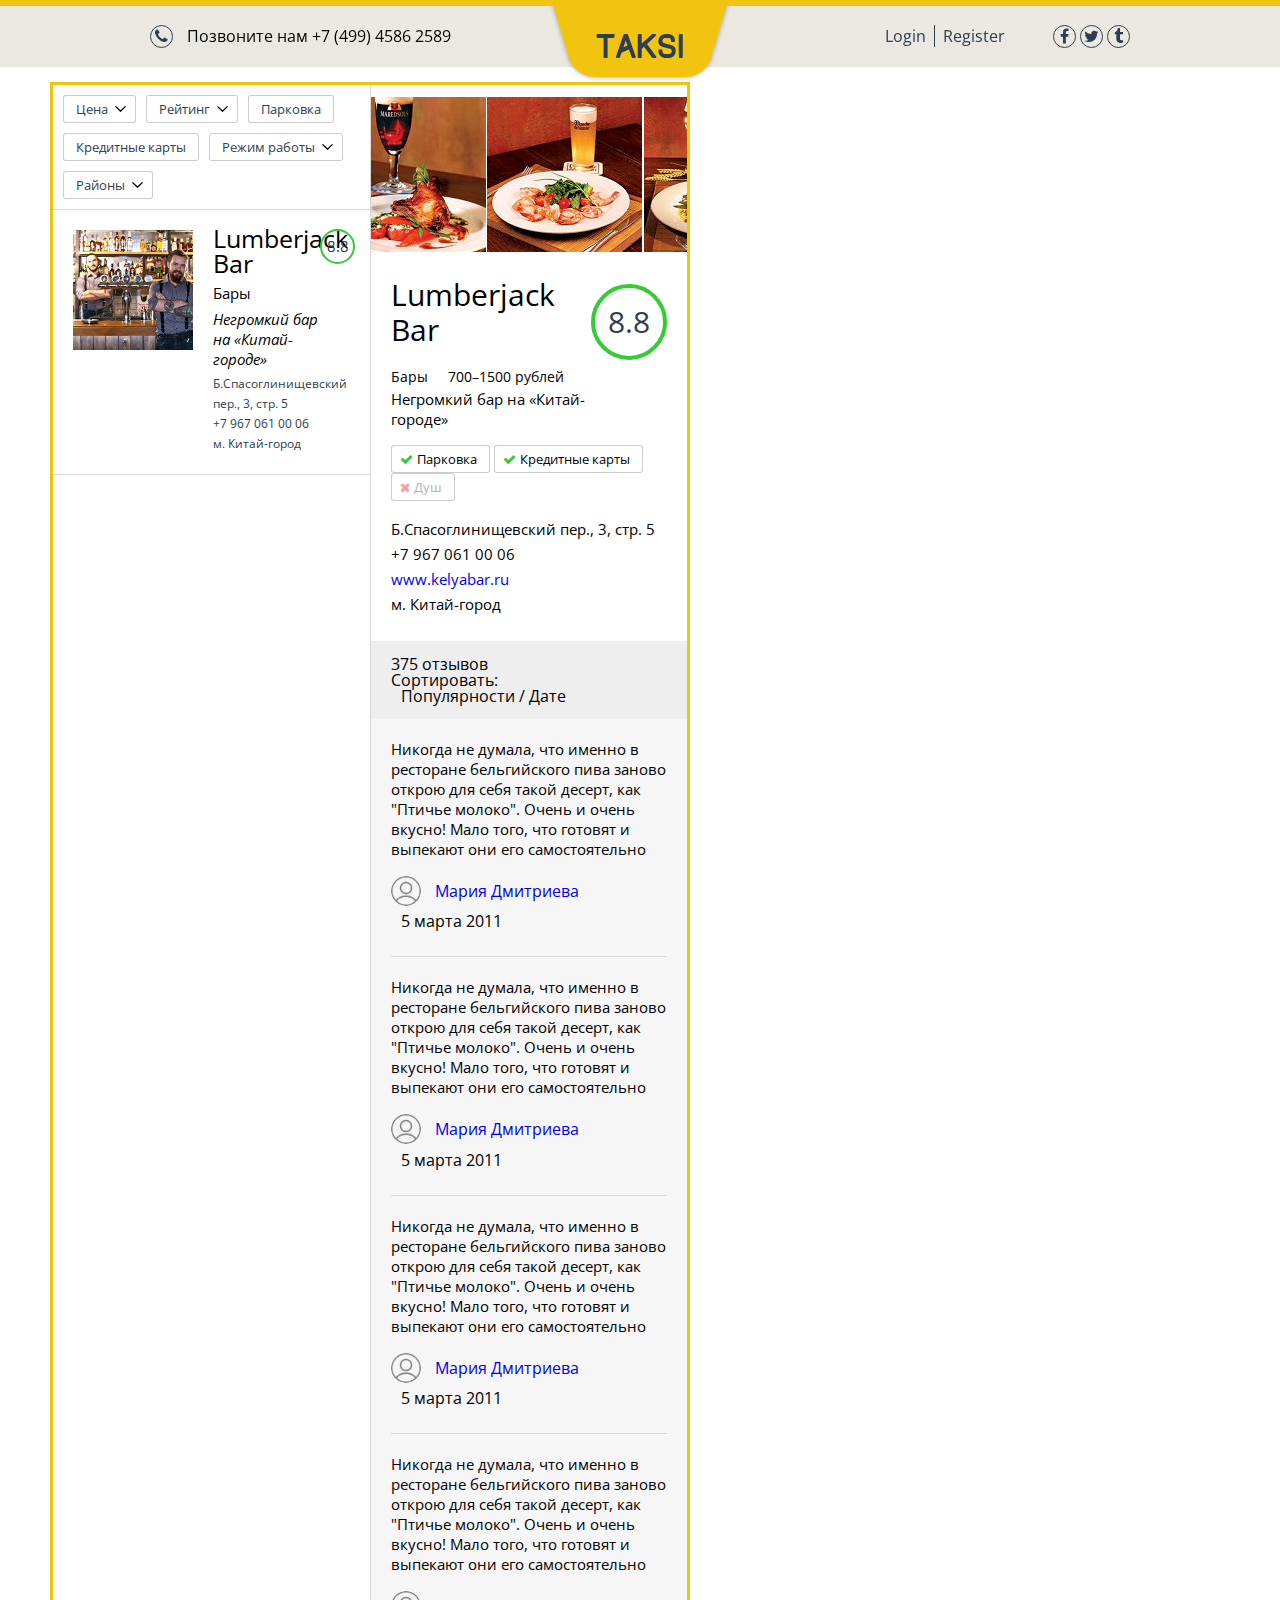
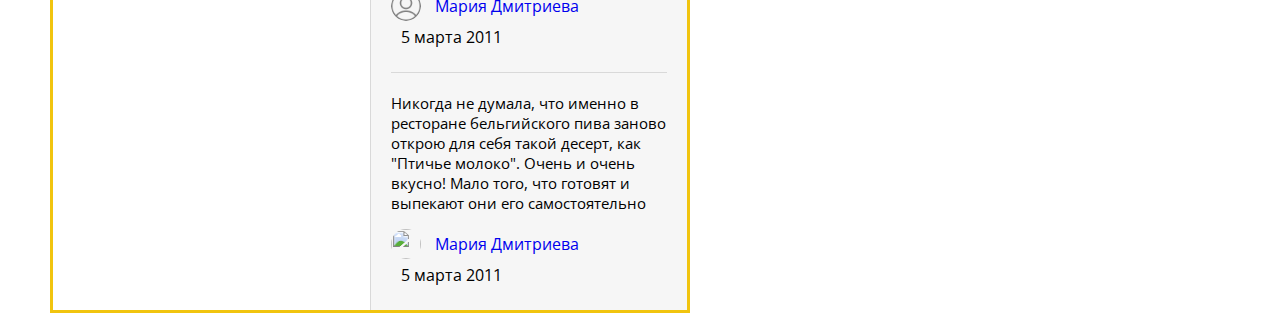
==== list.html @ 02c7e247 "gallery" ====
<!doctype html>
<html lang="en">
<head>
    <!--http://themeforest.net/theme_previews/6860416-taksi-psd?index=1&url_name=taksi-psd-->
    <meta charset="utf-8">
    <title>The HTML5 Herald</title>
    <meta name="description" content="The HTML5 Herald">
    <meta name="author" content="SitePoint">
    <link rel="stylesheet" href="reset.css">
    <link rel="stylesheet" href="./css/scss/common.css">
    <link rel="stylesheet" href="./css/scss/list.css">
    <link rel="stylesheet" href="./css/scss/header.css">
    <!--[if lt IE 9]>
    <script src="http://html5shiv.googlecode.com/svn/trunk/html5.js"></script>

    <![endif]-->
    <script src="http://api-maps.yandex.ru/2.1/?lang=ru_RU" type="text/javascript"></script>
    <script src="http://ajax.googleapis.com/ajax/libs/jquery/1.11.1/jquery.min.js"></script>
    <script src="libs/blur.js"></script>
    <link href="http://maxcdn.bootstrapcdn.com/font-awesome/4.2.0/css/font-awesome.min.css" rel="stylesheet">
    <link href='http://fonts.googleapis.com/css?family=Open+Sans:400,300,600|Open+Sans+Condensed:700,300&subset=latin,cyrillic'
          rel='stylesheet' type='text/css'>
</head>
<body>

    <header class="js-header">
        <div class="m-header">
            <div class="m-header-left">
                <div class="m-header-left--call-us">
                    <p>
                        <span class="img-circle-small"><i class="fa fa-phone"></i></span>
                        Позвоните нам +7 (499) 4586 2589
                    </p>
                </div>
            </div>


            <div class="m-header-logo-wrapper">
                <div class="logo">
                    <a href="index.html">
                        <img src="/img/logo.png" alt="">
                    </a>
                </div>
            </div>

            <div class="m-header-right">
                <div class="m-header-right--register">
                    <a href="#">Login</a><!--
                    --><a href="#">Register</a>
                </div>

                <div class="m-header-right--social">
                    <a href="#" class="img-circle-small">
                        <i class="fa fa-facebook"></i>
                    </a>
                    <a href="#" class="img-circle-small">
                        <i class="fa fa-twitter"></i>
                    </a>
                    <a href="#" class="img-circle-small">
                        <i class="fa fa-tumblr"></i>
                    </a>
                </div>
            </div>
        </div>
    </header>

    <div id="map">
    </div>

    <div class="m-left">
        <div class="m-list">
            <div class="m-list-filter">
                <button class="m-list-filter--item is-selection">
                    <span>Цена</span>
                </button>
                <button class="m-list-filter--item is-selection">
                    <span>Рейтинг</span>
                </button>
                <button class="m-list-filter--item">
                    <span>Парковка</span>
                </button>
                <button class="m-list-filter--item">
                    <span>Кредитные карты</span>
                </button>
                <button class="m-list-filter--item is-selection">
                    <span>Режим работы</span>
                </button>
                <button class="m-list-filter--item is-selection">
                    <span>Районы</span>
                </button>
            </div>

            <ul class="m-list-items">
                <li class="m-list-item">
                    <img src="/img/places/place-1.jpg" alt="Lumberjack Bar" class="m-list-item--img"/>
                    <h4 class="m-list-item--title">Lumberjack Bar</h4>
                    <span class="m-list-item--type">Бары</span>
                    <span class="m-list-item--description">Негромкий бар на «Китай-городе»</span>
                    <div class="m-list-item-address">
                        <span class="m-list-item-address--street">Б.Спасоглинищевский пер., 3, стр. 5</span>
                        <span class="m-list-item-address--phone">+7 967 061 00 06</span>
                        <span class="m-list-item-address--station">м. Китай-город</span>
                    </div>
                    <div class="m-list-item-right">
                        <span class="m-list-item-right--rating is-best">8.8</span>
                        <!--<span class="m-list-item-right--price">8.8</span>-->
                    </div>
                </li>
            </ul>
        </div>
        <div class="m-item">
            <div class="m-item-gallery">
                <ul>
                    <li>
                        <img class="m-item-gallery--item" src="/img/places/detailed/1.jpg" alt=""/>
                    </li>
                    <li>
                        <img class="m-item-gallery--item" src="/img/places/detailed/2.jpg" alt=""/>
                    </li>
                    <li>
                        <img class="m-item-gallery--item" src="/img/places/detailed/3.jpg" alt=""/>
                    </li>
                    <li>
                        <img class="m-item-gallery--item" src="/img/places/detailed/4.jpg" alt=""/>
                    </li>
                </ul>
            </div>

            <div class="m-item-details">
                <h4 class="m-item-details--title">Lumberjack Bar</h4>
                <div class="m-item-details--row">
                    <span class="m-item-details--type">Бары</span>
                    <span class="m-item-details--price">700–1500 рублей</span>
                </div>
                <span class="m-item-details--description">Негромкий бар на «Китай-городе»</span>
                <ul class="m-item-details--tags">
                  <li><span><i class="fa fa-check"></i>Парковка</span></li>
                  <li><span><i class="fa fa-check"></i>Кредитные карты</span></li>
                  <li class="is-inactive"><span><i class="fa fa-times"></i>Душ</span></li>
                </ul>
                <div class="m-item-details--address-and-hours">
                    <div class="m-item-details-address">
                        <span class="m-item-details-address--street">Б.Спасоглинищевский пер., 3, стр. 5</span>
                        <span class="m-item-details-address--phone">+7 967 061 00 06</span>
                        <span class="m-item-details-address--site"><a href="#">www.kelyabar.ru</a></span>
                        <span class="m-item-details-address--station">м. Китай-город</span>
                    </div>
                    <div class="m-item-details-hours">
                        <span>Работает до 23:30</span>
                    </div>
                </div>
                <span class="m-item-details-right--rating is-best">8.8</span>
            </div>

            <div class="m-item-detailed">
                <dl>
                    <dt>Время работы</dt>
                    <dd>пн-вс 12.00–23.30</dd>
                </dl>
                <dl>
                    <dt>Банковские карты</dt>
                    <dd>принимаются</dd>
                </dl>
                <dl>
                    <dt>Парковка</dt>
                    <dd>есть</dd>
                </dl>
                <dl>
                    <dt>Душ</dt>
                    <dd>нет</dd>
                </dl>
            </div>

            <div class="m-item-reviews is-large">
                <div class="m-item-reviews-header">
                    <div class="m-item-reviews-header--count">375 отзывов</div>
                    <div class="m-item-reviews-header--sort">
                        Сортировать:

                        <ul>
                            <li>Популярности</li>
                            <li>Дате</li>
                        </ul>
                    </div>
                </div>
                <ul class="m-item-reviews-list">
                    <li class="m-item-review">
                        <span class="m-item-review--text">
                            Никогда не думала, что именно в ресторане бельгийского пива заново открою для себя такой десерт, как "Птичье молоко". Очень и очень вкусно! Мало того, что готовят и выпекают они его самостоятельно
                        </span>
                        <div class="m-item-review-info">
                            <a target="_blank" href="#" class="m-item-review-info--avatar">
                                <img src="[data-uri]">
                            </a>
                            <a href="#" target="_blank" class="m-item-review-info--user">Мария Дмитриева</a>
                            <span class="m-item-review-info--date">5 марта 2011</span>
                        </div>
                    </li>

                    <li class="m-item-review">
                        <span class="m-item-review--text">
                            Никогда не думала, что именно в ресторане бельгийского пива заново открою для себя такой десерт, как "Птичье молоко". Очень и очень вкусно! Мало того, что готовят и выпекают они его самостоятельно
                        </span>
                        <div class="m-item-review-info">
                            <a target="_blank" href="#" class="m-item-review-info--avatar">
                                <img src="[data-uri]">
                            </a>
                            <a href="#" target="_blank" class="m-item-review-info--user">Мария Дмитриева</a>
                            <span class="m-item-review-info--date">5 марта 2011</span>
                        </div>
                    </li>

                    <li class="m-item-review">
                        <span class="m-item-review--text">
                            Никогда не думала, что именно в ресторане бельгийского пива заново открою для себя такой десерт, как "Птичье молоко". Очень и очень вкусно! Мало того, что готовят и выпекают они его самостоятельно
                        </span>
                        <div class="m-item-review-info">
                            <a target="_blank" href="#" class="m-item-review-info--avatar">
                                <img src="[data-uri]">
                            </a>
                            <a href="#" target="_blank" class="m-item-review-info--user">Мария Дмитриева</a>
                            <span class="m-item-review-info--date">5 марта 2011</span>
                        </div>
                    </li>

                    <li class="m-item-review">
                        <span class="m-item-review--text">
                            Никогда не думала, что именно в ресторане бельгийского пива заново открою для себя такой десерт, как "Птичье молоко". Очень и очень вкусно! Мало того, что готовят и выпекают они его самостоятельно
                        </span>
                        <div class="m-item-review-info">
                            <a target="_blank" href="#" class="m-item-review-info--avatar">
                                <img src="[data-uri]">
                            </a>
                            <a href="#" target="_blank" class="m-item-review-info--user">Мария Дмитриева</a>
                            <span class="m-item-review-info--date">5 марта 2011</span>
                        </div>
                    </li>

                    <li class="m-item-review">
                        <span class="m-item-review--text">
                            Никогда не думала, что именно в ресторане бельгийского пива заново открою для себя такой десерт, как "Птичье молоко". Очень и очень вкусно! Мало того, что готовят и выпекают они его самостоятельно
                        </span>
                        <div class="m-item-review-info">
                            <a target="_blank" href="#" class="m-item-review-info--avatar">
                                <img src="http://img03.rl0.ru/afisha/80x80/newid.afisha.ru/StaticContent/UserPhoto/d8/68/2ae5eea9925442e58428eeebcd46d868.jpg">
                            </a>
                            <a href="#" target="_blank" class="m-item-review-info--user">Мария Дмитриева</a>
                            <span class="m-item-review-info--date">5 марта 2011</span>
                        </div>
                    </li>
                </ul>
            </div>
        </div>
    </div>


    <script src="map.js"></script>
    <script src="header.blur.js"></script>
    <script src="script.js"></script>
</body>
</html>
---- css/scss/common.css ----
/* line 1, H:/job/projects-active/tennis/scss/modules/_reset.scss */
* {
  box-sizing: border-box;
}

/* line 5, H:/job/projects-active/tennis/scss/modules/_reset.scss */
span, li, div, input {
  font-family: 'Open Sans', sans-serif;
}

/* line 9, H:/job/projects-active/tennis/scss/modules/_reset.scss */
h1, h2, h3, h4, button {
  font-family: 'Open Sans Condensed', sans-serif;
}

/* line 13, H:/job/projects-active/tennis/scss/modules/_reset.scss */
a {
  text-decoration: none;
}

/* line 17, H:/job/projects-active/tennis/scss/modules/_reset.scss */
body {
  background: white;
}

/* line 21, H:/job/projects-active/tennis/scss/modules/_reset.scss */
button {
  border: 0;
  background: transparent;
  padding: 0;
  margin: 0;
  text-align: center;
  outline: 0;
  cursor: pointer;
}
---- css/scss/list.css ----
/* line 1, H:/job/projects-active/tennis/scss/modules/_common.scss */
.img-circle-large {
  display: inline-block;
  width: 62px;
  height: 62px;
  line-height: 60px;
  color: #2c3e50;
  border: 1px solid #2c3e50;
  border-radius: 50%;
  text-align: center;
}

/* line 5, H:/job/projects-active/tennis/scss/modules/_common.scss */
.img-circle-small {
  display: inline-block;
  width: 23px;
  height: 23px;
  line-height: 21px;
  color: #2c3e50;
  border: 1px solid #2c3e50;
  border-radius: 50%;
  text-align: center;
}

/* line 1, H:/job/projects-active/tennis/scss/modules/_button.scss */
.m-list-filter .m-list-filter--item, .m-item-details--tags li {
  position: relative;
  line-height: 28px;
  font-size: 13px;
  border-radius: 3px;
}
/* line 7, H:/job/projects-active/tennis/scss/modules/_button.scss */
.m-list-filter .m-list-filter--item:before, .m-item-details--tags li:before {
  position: absolute;
  top: 1px;
  right: 1px;
  bottom: 1px;
  left: 1px;
  padding: 0;
  content: '';
  border-radius: 2px;
  background: #fff;
  -webkit-box-shadow: 0 0 0 1px rgba(0, 0, 0, 0.2);
  box-shadow: 0 0 0 1px rgba(0, 0, 0, 0.2);
}
/* line 21, H:/job/projects-active/tennis/scss/modules/_button.scss */
.m-list-filter .is-inactive.m-list-filter--item, .m-item-details--tags li.is-inactive {
  color: #B4B4B4;
}
/* line 25, H:/job/projects-active/tennis/scss/modules/_button.scss */
.m-list-filter .m-list-filter--item span, .m-item-details--tags li span {
  display: block;
  padding: 0 13px;
  position: relative;
}

/* line 42, H:/job/projects-active/tennis/scss/modules/_button.scss */
.m-list-filter .m-list-filter--item.is-selection:after {
  top: 50%;
  width: 11px;
  height: 6px;
  margin-top: -3px;
  right: 10px;
  -webkit-background-size: auto;
  background-size: auto;
  position: absolute;
  content: '';
  background: url("/img/arrow.svg") 0 0 no-repeat;
}
/* line 57, H:/job/projects-active/tennis/scss/modules/_button.scss */
.m-list-filter .m-list-filter--item.is-selection span {
  padding-right: 28px;
}

/* line 5, H:/job/projects-active/tennis/scss/list.scss */
html, body {
  height: 100%;
}

/* line 10, H:/job/projects-active/tennis/scss/list.scss */
.m-list-item-right .is-best.m-list-item-right--rating, .m-item-details .is-best.m-item-details-right--rating {
  border-color: #33cc33;
}

/* line 15, H:/job/projects-active/tennis/scss/list.scss */
#map {
  position: fixed;
  top: 0;
  left: 0;
  right: 0;
  bottom: 0;
}

/* line 23, H:/job/projects-active/tennis/scss/list.scss */
.m-left {
  position: relative;
  width: 50%;
  margin: 15px 0 50px 50px;
  min-height: 600px;
  border: 3px solid #f1c40f;
  background: white;
}

/* line 33, H:/job/projects-active/tennis/scss/list.scss */
.m-list {
  width: 50%;
  float: left;
}

/* line 38, H:/job/projects-active/tennis/scss/list.scss */
.m-list-filter {
  padding: 5px 7px;
  border-bottom: 1px #d9d9d9 solid;
}
/* line 42, H:/job/projects-active/tennis/scss/list.scss */
.m-list-filter .m-list-filter--item {
  margin: 5px 3px;
}
/* line 51, H:/job/projects-active/tennis/scss/list.scss */
.m-list-filter .m-list-filter--item span {
  color: #2c3e50;
}

/* line 57, H:/job/projects-active/tennis/scss/list.scss */
.m-list-item {
  position: relative;
  padding: 16px 40px 20px 160px;
  border-bottom: 1px solid #d9d9d9;
}
/* line 62, H:/job/projects-active/tennis/scss/list.scss */
.m-list-item .m-list-item--img {
  position: absolute;
  left: 20px;
  width: 120px;
  height: 120px;
  margin: 4px 0 0;
}
/* line 70, H:/job/projects-active/tennis/scss/list.scss */
.m-list-item .m-list-item--title {
  display: block;
  padding: 0 20px 7px 0;
  font-size: 25px;
  line-height: 25px;
}
/* line 77, H:/job/projects-active/tennis/scss/list.scss */
.m-list-item .m-list-item--type {
  display: block;
  font-size: 15px;
  line-height: 20px;
}
/* line 83, H:/job/projects-active/tennis/scss/list.scss */
.m-list-item .m-list-item--description {
  display: block;
  padding: 6px 0 0;
  font-size: 15px;
  font-style: italic;
  line-height: 20px;
}

/* line 92, H:/job/projects-active/tennis/scss/list.scss */
.m-list-item-right {
  position: absolute;
  display: block;
  right: 15px;
  top: 19px;
  width: 35px;
  text-align: center;
}
/* line 100, H:/job/projects-active/tennis/scss/list.scss */
.m-list-item-right .m-list-item-right--rating {
  display: inline-block;
  width: 35px;
  height: 35px;
  line-height: 31px;
  color: #2c3e50;
  border: 2px solid #2c3e50;
  border-radius: 50%;
  text-align: center;
  font-size: 15px;
  cursor: default;
}

/* line 109, H:/job/projects-active/tennis/scss/list.scss */
.m-list-item-address {
  display: block;
  padding: 5px 0 0;
  font-size: 12px;
  line-height: 20px;
  color: #2c3e50;
}
/* line 116, H:/job/projects-active/tennis/scss/list.scss */
.m-list-item-address .m-list-item-address--street {
  display: block;
}
/* line 120, H:/job/projects-active/tennis/scss/list.scss */
.m-list-item-address .m-list-item-address--phone {
  display: block;
}
/* line 124, H:/job/projects-active/tennis/scss/list.scss */
.m-list-item-address .m-list-item-address--station {
  display: block;
}

/* line 129, H:/job/projects-active/tennis/scss/list.scss */
.m-item {
  width: 50%;
  margin-left: 50%;
  border-left: 1px solid #d9d9d9;
  padding: 12px 20px 20px 20px;
}

/* line 136, H:/job/projects-active/tennis/scss/list.scss */
.m-item-gallery {
  position: relative;
  margin: 0 -20px 32px -20px;
  height: 155px;
  overflow: hidden;
}
/* line 144, H:/job/projects-active/tennis/scss/list.scss */
.m-item-gallery ul {
  overflow: hidden;
  *zoom: 1;
  position: absolute;
  top: 0;
  left: 0;
  width: 9999px;
  margin-left: -40px;
}
/* line 154, H:/job/projects-active/tennis/scss/list.scss */
.m-item-gallery li {
  float: left;
  margin: 0 1px;
}
/* line 158, H:/job/projects-active/tennis/scss/list.scss */
.m-item-gallery li:first-child {
  margin: 0;
}
/* line 162, H:/job/projects-active/tennis/scss/list.scss */
.m-item-gallery li:last-child {
  margin: 0;
}
/* line 167, H:/job/projects-active/tennis/scss/list.scss */
.m-item-gallery .m-item-gallery--item {
  overflow: hidden;
  width: 155px;
  height: 155px;
}
/* line 172, H:/job/projects-active/tennis/scss/list.scss */
.m-item-gallery .m-item-gallery--item img {
  width: 100%;
}

/* line 178, H:/job/projects-active/tennis/scss/list.scss */
.m-item-details {
  position: relative;
}
/* line 181, H:/job/projects-active/tennis/scss/list.scss */
.m-item-details .m-item-details--title {
  width: 70%;
  font-size: 30px;
  line-height: 35px;
  padding: 0 0 17px;
  cursor: default;
  margin: -7px 0 0;
}
/* line 190, H:/job/projects-active/tennis/scss/list.scss */
.m-item-details .m-item-details--row {
  font-size: 14px;
  line-height: 25px;
}
/* line 195, H:/job/projects-active/tennis/scss/list.scss */
.m-item-details .m-item-details--type {
  display: inline-block;
  line-height: 25px;
}
/* line 200, H:/job/projects-active/tennis/scss/list.scss */
.m-item-details .m-item-details--price {
  display: inline-block;
  line-height: 25px;
  margin-left: 16px;
}
/* line 206, H:/job/projects-active/tennis/scss/list.scss */
.m-item-details .m-item-details--description {
  padding: 14px 50px 16px 0;
  font-size: 15px;
  line-height: 20px;
  cursor: default;
}
/* line 213, H:/job/projects-active/tennis/scss/list.scss */
.m-item-details .m-item-details--address-and-hours {
  padding: 16px 0 24px;
}
/* line 217, H:/job/projects-active/tennis/scss/list.scss */
.m-item-details .m-item-details-right--rating {
  display: inline-block;
  width: 76px;
  height: 76px;
  line-height: 68px;
  color: #2c3e50;
  border: 4px solid #2c3e50;
  border-radius: 50%;
  text-align: center;
  position: absolute;
  top: 7px;
  right: 0;
  font-size: 30px;
}

/* line 229, H:/job/projects-active/tennis/scss/list.scss */
.m-item-details--tags {
  padding-top: 16px;
}
/* line 233, H:/job/projects-active/tennis/scss/list.scss */
.m-item-details--tags li {
  display: inline-block;
}
/* line 238, H:/job/projects-active/tennis/scss/list.scss */
.m-item-details--tags .fa {
  padding-right: 4px;
  margin-left: -4px;
}
/* line 243, H:/job/projects-active/tennis/scss/list.scss */
.m-item-details--tags .fa-check {
  color: #33cc33;
}
/* line 247, H:/job/projects-active/tennis/scss/list.scss */
.m-item-details--tags .fa-times {
  color: red;
  opacity: 0.4;
}

/* line 254, H:/job/projects-active/tennis/scss/list.scss */
.m-item-details-address span {
  font-size: 15px;
  line-height: 25px;
  cursor: default;
}
/* line 260, H:/job/projects-active/tennis/scss/list.scss */
.m-item-details-address .m-item-details-address--street {
  display: block;
}
/* line 264, H:/job/projects-active/tennis/scss/list.scss */
.m-item-details-address .m-item-details-address--phone {
  display: block;
}
/* line 268, H:/job/projects-active/tennis/scss/list.scss */
.m-item-details-address .m-item-details-address--site {
  display: block;
}
/* line 272, H:/job/projects-active/tennis/scss/list.scss */
.m-item-details-address .m-item-details-address--station {
  display: block;
}

/* line 277, H:/job/projects-active/tennis/scss/list.scss */
.m-item-details-hours {
  display: none;
}

/* line 281, H:/job/projects-active/tennis/scss/list.scss */
.m-item-detailed {
  padding-bottom: 24px;
  display: none;
}
/* line 285, H:/job/projects-active/tennis/scss/list.scss */
.m-item-detailed dl {
  font-size: 15px;
  line-height: 20px;
  padding: 15px 15px 14px;
  border-bottom: 1px solid #dcdcdc;
}
/* line 291, H:/job/projects-active/tennis/scss/list.scss */
.m-item-detailed dl:last-child {
  border-bottom: none;
}
/* line 296, H:/job/projects-active/tennis/scss/list.scss */
.m-item-detailed dt {
  display: inline-block;
  vertical-align: top;
  width: 30%;
}
/* line 302, H:/job/projects-active/tennis/scss/list.scss */
.m-item-detailed dd {
  display: inline-block;
  vertical-align: top;
  text-overflow: ellipsis;
  overflow: hidden;
}

/* line 311, H:/job/projects-active/tennis/scss/list.scss */
.m-item-reviews.is-large {
  margin: 0 -20px -20px -20px;
}

/* line 316, H:/job/projects-active/tennis/scss/list.scss */
.m-item-reviews-header {
  overflow: hidden;
  *zoom: 1;
  background: #eee;
  padding: 15px 20px;
}
/* line 322, H:/job/projects-active/tennis/scss/list.scss */
.m-item-reviews-header .m-item-reviews-header--count {
  float: left;
}
/* line 326, H:/job/projects-active/tennis/scss/list.scss */
.m-item-reviews-header .m-item-reviews-header--sort {
  float: right;
}
/* line 329, H:/job/projects-active/tennis/scss/list.scss */
.m-item-reviews-header .m-item-reviews-header--sort ul {
  display: inline-block;
  padding-left: 10px;
}
/* line 334, H:/job/projects-active/tennis/scss/list.scss */
.m-item-reviews-header .m-item-reviews-header--sort li {
  display: inline-block;
}
/* line 338, H:/job/projects-active/tennis/scss/list.scss */
.m-item-reviews-header .m-item-reviews-header--sort li:last-child:before {
  content: "/ ";
}

/* line 346, H:/job/projects-active/tennis/scss/list.scss */
.m-item-reviews-list {
  background: #f6f6f6;
}

/* line 350, H:/job/projects-active/tennis/scss/list.scss */
.m-item-review {
  border-top: 1px solid #d9d9d9;
  margin: 0 20px;
  padding: 20px 0 0;
}
/* line 355, H:/job/projects-active/tennis/scss/list.scss */
.m-item-review:first-child {
  border-top: none;
}
/* line 359, H:/job/projects-active/tennis/scss/list.scss */
.m-item-review .m-item-review--text {
  font-size: 15px;
  line-height: 20px;
}

/* line 365, H:/job/projects-active/tennis/scss/list.scss */
.m-item-review-info {
  line-height: 28px;
  padding: 16px 0 20px;
}
/* line 369, H:/job/projects-active/tennis/scss/list.scss */
.m-item-review-info .m-item-review-info--avatar, .m-item-review-info .m-item-review-info--user, .m-item-review-info .m-item-review-info--date {
  line-height: 30px;
  vertical-align: middle;
  display: inline-block;
}
/* line 375, H:/job/projects-active/tennis/scss/list.scss */
.m-item-review-info .m-item-review-info--avatar {
  -webkit-border-radius: 15px;
  -moz-border-radius: 15px;
  -ms-border-radius: 15px;
  -o-border-radius: 15px;
  border-radius: 15px;
  width: 30px;
  height: 30px;
  overflow: hidden;
  background-clip: padding-box;
}
/* line 384, H:/job/projects-active/tennis/scss/list.scss */
.m-item-review-info .m-item-review-info--avatar img {
  width: 30px;
  height: 30px;
}
/* line 390, H:/job/projects-active/tennis/scss/list.scss */
.m-item-review-info .m-item-review-info--user {
  margin: 0 10px;
}
/* line 396, H:/job/projects-active/tennis/scss/list.scss */
.m-item-review-info .m-item-review-info--date {
  margin: 0 10px;
}
---- css/scss/header.css ----
/* line 6, H:/job/projects-active/tennis/scss/header.scss */
header {
  position: relative;
  z-index: 999;
  height: 67px;
  border-top: 6px solid #f1c40f;
  background: url("/img/blader-bg.png");
}
/* line 14, H:/job/projects-active/tennis/scss/header.scss */
header a {
  font-family: 'Open Sans Condensed', sans-serif;
  color: #2c3e50;
}

/* line 19, H:/job/projects-active/tennis/scss/header.scss */
.m-header {
  max-width: 980px;
  margin: auto;
  position: relative;
}

/* line 24, H:/job/projects-active/tennis/scss/header.scss */
.m-header-left {
  position: absolute;
  left: 0;
  top: 0;
  bottom: 0;
  line-height: 61px;
}
/* line 33, H:/job/projects-active/tennis/scss/header.scss */
.m-header-left .m-header-left--call-us .img-circle-small {
  margin-right: 10px;
}

/* line 39, H:/job/projects-active/tennis/scss/header.scss */
.m-header-right {
  position: absolute;
  right: 0;
  top: 0;
  bottom: 0;
  left: 50%;
  text-align: right;
  line-height: 61px;
}
/* line 49, H:/job/projects-active/tennis/scss/header.scss */
.m-header-right .m-header-right--register {
  position: absolute;
  left: 50%;
}
/* line 53, H:/job/projects-active/tennis/scss/header.scss */
.m-header-right .m-header-right--register a:first-child {
  padding-right: 8px;
  border-right: 1px solid #2c3e50;
}
/* line 58, H:/job/projects-active/tennis/scss/header.scss */
.m-header-right .m-header-right--register a:last-child {
  padding-left: 8px;
}
/* line 63, H:/job/projects-active/tennis/scss/header.scss */
.m-header-right .m-header-right--social {
  float: right;
}

/* line 68, H:/job/projects-active/tennis/scss/header.scss */
.m-header-logo-wrapper {
  position: absolute;
  top: 0;
  left: 50%;
  margin-left: -93px;
}
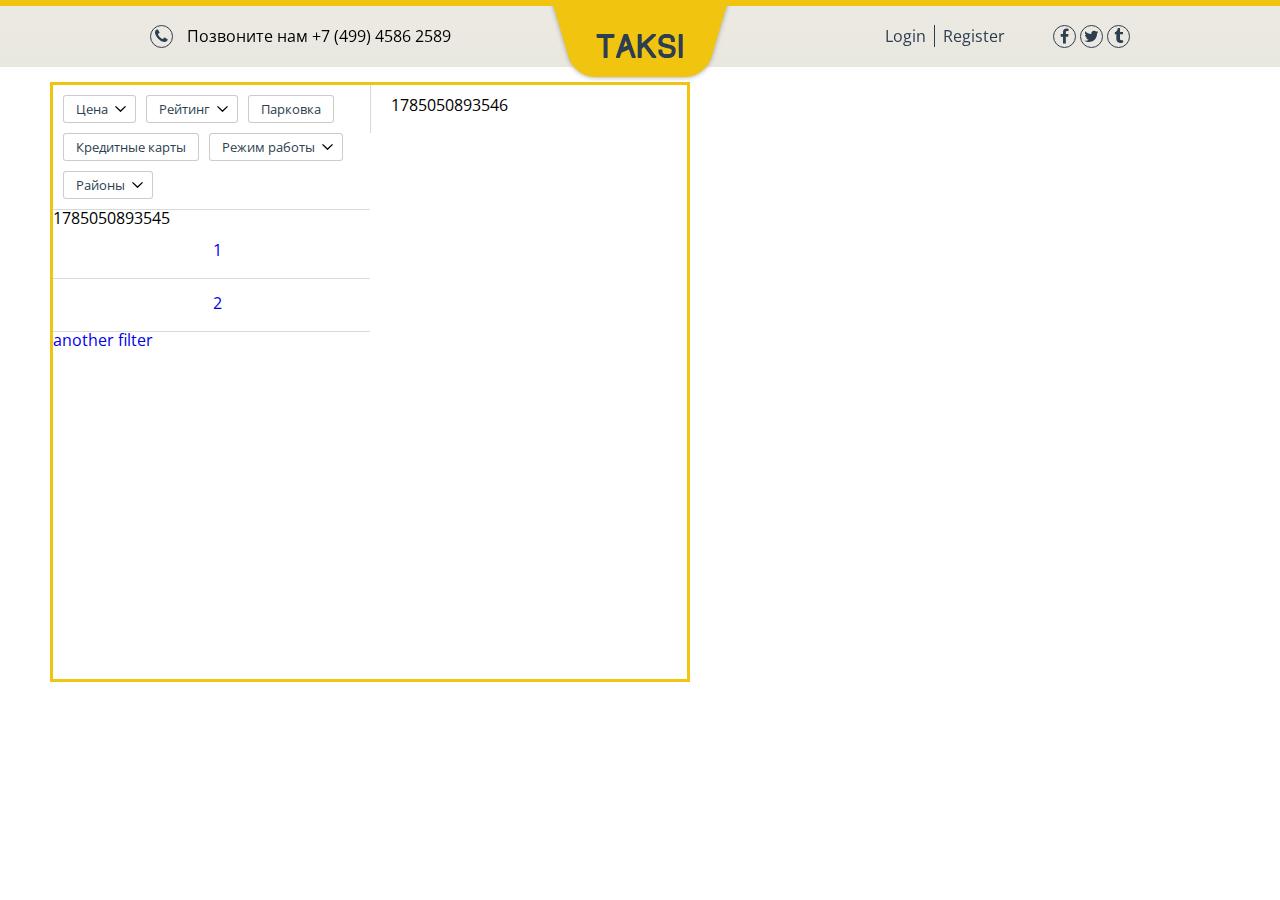
==== commit 2cc659b6: "routing" ====
--- a/list.html
+++ b/list.html
@@ -6,6 +6,8 @@
     <title>The HTML5 Herald</title>
     <meta name="description" content="The HTML5 Herald">
     <meta name="author" content="SitePoint">
+    <!--<base href="/list.html">-->
+
     <link rel="stylesheet" href="reset.css">
     <link rel="stylesheet" href="./css/scss/common.css">
     <link rel="stylesheet" href="./css/scss/list.css">
@@ -16,12 +18,17 @@
     <![endif]-->
     <script src="http://api-maps.yandex.ru/2.1/?lang=ru_RU" type="text/javascript"></script>
     <script src="http://ajax.googleapis.com/ajax/libs/jquery/1.11.1/jquery.min.js"></script>
+    <script src="js/libs/angular-1.3.5.js"></script>
+    <script src="js/libs/angular-ui-router.js"></script>
+    <script src="js/app.js"></script>
+    <script src="js/common.js"></script>
+    <script src="js/list.js"></script>
     <script src="libs/blur.js"></script>
     <link href="http://maxcdn.bootstrapcdn.com/font-awesome/4.2.0/css/font-awesome.min.css" rel="stylesheet">
     <link href='http://fonts.googleapis.com/css?family=Open+Sans:400,300,600|Open+Sans+Condensed:700,300&subset=latin,cyrillic'
           rel='stylesheet' type='text/css'>
 </head>
-<body>
+<body ng-app="app">
 
     <header class="js-header">
         <div class="m-header">
@@ -68,189 +75,9 @@
     </div>
 
     <div class="m-left">
-        <div class="m-list">
-            <div class="m-list-filter">
-                <button class="m-list-filter--item is-selection">
-                    <span>Цена</span>
-                </button>
-                <button class="m-list-filter--item is-selection">
-                    <span>Рейтинг</span>
-                </button>
-                <button class="m-list-filter--item">
-                    <span>Парковка</span>
-                </button>
-                <button class="m-list-filter--item">
-                    <span>Кредитные карты</span>
-                </button>
-                <button class="m-list-filter--item is-selection">
-                    <span>Режим работы</span>
-                </button>
-                <button class="m-list-filter--item is-selection">
-                    <span>Районы</span>
-                </button>
-            </div>
-
-            <ul class="m-list-items">
-                <li class="m-list-item">
-                    <img src="/img/places/place-1.jpg" alt="Lumberjack Bar" class="m-list-item--img"/>
-                    <h4 class="m-list-item--title">Lumberjack Bar</h4>
-                    <span class="m-list-item--type">Бары</span>
-                    <span class="m-list-item--description">Негромкий бар на «Китай-городе»</span>
-                    <div class="m-list-item-address">
-                        <span class="m-list-item-address--street">Б.Спасоглинищевский пер., 3, стр. 5</span>
-                        <span class="m-list-item-address--phone">+7 967 061 00 06</span>
-                        <span class="m-list-item-address--station">м. Китай-город</span>
-                    </div>
-                    <div class="m-list-item-right">
-                        <span class="m-list-item-right--rating is-best">8.8</span>
-                        <!--<span class="m-list-item-right--price">8.8</span>-->
-                    </div>
-                </li>
-            </ul>
-        </div>
-        <div class="m-item">
-            <div class="m-item-gallery">
-                <ul>
-                    <li>
-                        <img class="m-item-gallery--item" src="/img/places/detailed/1.jpg" alt=""/>
-                    </li>
-                    <li>
-                        <img class="m-item-gallery--item" src="/img/places/detailed/2.jpg" alt=""/>
-                    </li>
-                    <li>
-                        <img class="m-item-gallery--item" src="/img/places/detailed/3.jpg" alt=""/>
-                    </li>
-                    <li>
-                        <img class="m-item-gallery--item" src="/img/places/detailed/4.jpg" alt=""/>
-                    </li>
-                </ul>
-            </div>
-
-            <div class="m-item-details">
-                <h4 class="m-item-details--title">Lumberjack Bar</h4>
-                <div class="m-item-details--row">
-                    <span class="m-item-details--type">Бары</span>
-                    <span class="m-item-details--price">700–1500 рублей</span>
-                </div>
-                <span class="m-item-details--description">Негромкий бар на «Китай-городе»</span>
-                <ul class="m-item-details--tags">
-                  <li><span><i class="fa fa-check"></i>Парковка</span></li>
-                  <li><span><i class="fa fa-check"></i>Кредитные карты</span></li>
-                  <li class="is-inactive"><span><i class="fa fa-times"></i>Душ</span></li>
-                </ul>
-                <div class="m-item-details--address-and-hours">
-                    <div class="m-item-details-address">
-                        <span class="m-item-details-address--street">Б.Спасоглинищевский пер., 3, стр. 5</span>
-                        <span class="m-item-details-address--phone">+7 967 061 00 06</span>
-                        <span class="m-item-details-address--site"><a href="#">www.kelyabar.ru</a></span>
-                        <span class="m-item-details-address--station">м. Китай-город</span>
-                    </div>
-                    <div class="m-item-details-hours">
-                        <span>Работает до 23:30</span>
-                    </div>
-                </div>
-                <span class="m-item-details-right--rating is-best">8.8</span>
-            </div>
-
-            <div class="m-item-detailed">
-                <dl>
-                    <dt>Время работы</dt>
-                    <dd>пн-вс 12.00–23.30</dd>
-                </dl>
-                <dl>
-                    <dt>Банковские карты</dt>
-                    <dd>принимаются</dd>
-                </dl>
-                <dl>
-                    <dt>Парковка</dt>
-                    <dd>есть</dd>
-                </dl>
-                <dl>
-                    <dt>Душ</dt>
-                    <dd>нет</dd>
-                </dl>
-            </div>
-
-            <div class="m-item-reviews is-large">
-                <div class="m-item-reviews-header">
-                    <div class="m-item-reviews-header--count">375 отзывов</div>
-                    <div class="m-item-reviews-header--sort">
-                        Сортировать:
-
-                        <ul>
-                            <li>Популярности</li>
-                            <li>Дате</li>
-                        </ul>
-                    </div>
-                </div>
-                <ul class="m-item-reviews-list">
-                    <li class="m-item-review">
-                        <span class="m-item-review--text">
-                            Никогда не думала, что именно в ресторане бельгийского пива заново открою для себя такой десерт, как "Птичье молоко". Очень и очень вкусно! Мало того, что готовят и выпекают они его самостоятельно
-                        </span>
-                        <div class="m-item-review-info">
-                            <a target="_blank" href="#" class="m-item-review-info--avatar">
-                                <img src="[data-uri]">
-                            </a>
-                            <a href="#" target="_blank" class="m-item-review-info--user">Мария Дмитриева</a>
-                            <span class="m-item-review-info--date">5 марта 2011</span>
-                        </div>
-                    </li>
-
-                    <li class="m-item-review">
-                        <span class="m-item-review--text">
-                            Никогда не думала, что именно в ресторане бельгийского пива заново открою для себя такой десерт, как "Птичье молоко". Очень и очень вкусно! Мало того, что готовят и выпекают они его самостоятельно
-                        </span>
-                        <div class="m-item-review-info">
-                            <a target="_blank" href="#" class="m-item-review-info--avatar">
-                                <img src="[data-uri]">
-                            </a>
-                            <a href="#" target="_blank" class="m-item-review-info--user">Мария Дмитриева</a>
-                            <span class="m-item-review-info--date">5 марта 2011</span>
-                        </div>
-                    </li>
-
-                    <li class="m-item-review">
-                        <span class="m-item-review--text">
-                            Никогда не думала, что именно в ресторане бельгийского пива заново открою для себя такой десерт, как "Птичье молоко". Очень и очень вкусно! Мало того, что готовят и выпекают они его самостоятельно
-                        </span>
-                        <div class="m-item-review-info">
-                            <a target="_blank" href="#" class="m-item-review-info--avatar">
-                                <img src="[data-uri]">
-                            </a>
-                            <a href="#" target="_blank" class="m-item-review-info--user">Мария Дмитриева</a>
-                            <span class="m-item-review-info--date">5 марта 2011</span>
-                        </div>
-                    </li>
-
-                    <li class="m-item-review">
-                        <span class="m-item-review--text">
-                            Никогда не думала, что именно в ресторане бельгийского пива заново открою для себя такой десерт, как "Птичье молоко". Очень и очень вкусно! Мало того, что готовят и выпекают они его самостоятельно
-                        </span>
-                        <div class="m-item-review-info">
-                            <a target="_blank" href="#" class="m-item-review-info--avatar">
-                                <img src="[data-uri]">
-                            </a>
-                            <a href="#" target="_blank" class="m-item-review-info--user">Мария Дмитриева</a>
-                            <span class="m-item-review-info--date">5 марта 2011</span>
-                        </div>
-                    </li>
-
-                    <li class="m-item-review">
-                        <span class="m-item-review--text">
-                            Никогда не думала, что именно в ресторане бельгийского пива заново открою для себя такой десерт, как "Птичье молоко". Очень и очень вкусно! Мало того, что готовят и выпекают они его самостоятельно
-                        </span>
-                        <div class="m-item-review-info">
-                            <a target="_blank" href="#" class="m-item-review-info--avatar">
-                                <img src="http://img03.rl0.ru/afisha/80x80/newid.afisha.ru/StaticContent/UserPhoto/d8/68/2ae5eea9925442e58428eeebcd46d868.jpg">
-                            </a>
-                            <a href="#" target="_blank" class="m-item-review-info--user">Мария Дмитриева</a>
-                            <span class="m-item-review-info--date">5 марта 2011</span>
-                        </div>
-                    </li>
-                </ul>
-            </div>
-        </div>
+        <div ui-view></div>
+        <div ng-controller="FilterController" ng-include="'/partials/partial-list-list.html'"></div>
+        <div ng-controller="ItemController" ng-include="'/partials/partial-list-item.html'"></div>
     </div>
 
 
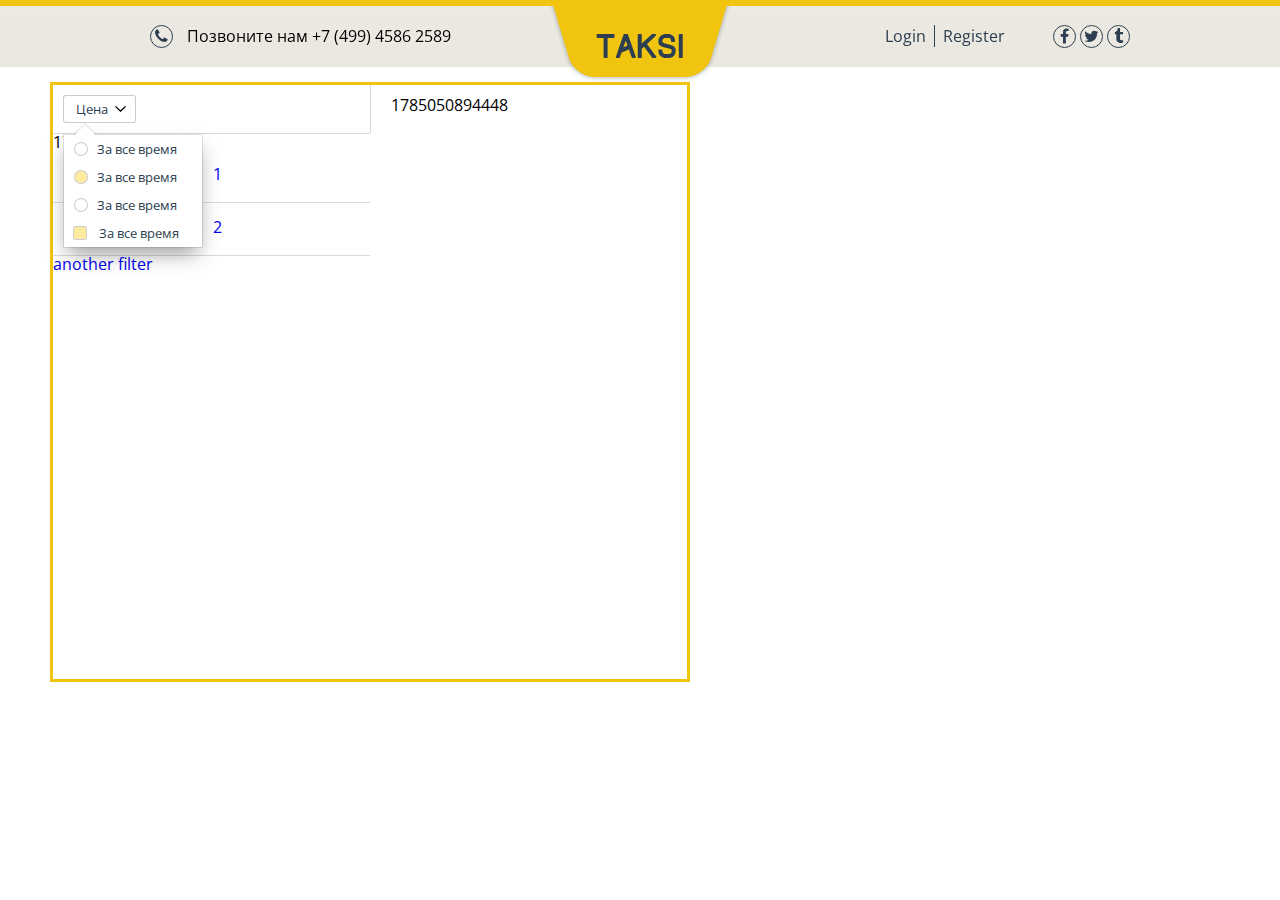
==== commit 9ed00850: "ya dropdown" ====
--- a/list.html
+++ b/list.html
@@ -23,7 +23,7 @@
     <script src="js/app.js"></script>
     <script src="js/common.js"></script>
     <script src="js/list.js"></script>
-    <script src="libs/blur.js"></script>
+    <script src="js/list.filter.js"></script>
     <link href="http://maxcdn.bootstrapcdn.com/font-awesome/4.2.0/css/font-awesome.min.css" rel="stylesheet">
     <link href='http://fonts.googleapis.com/css?family=Open+Sans:400,300,600|Open+Sans+Condensed:700,300&subset=latin,cyrillic'
           rel='stylesheet' type='text/css'>
--- a/css/scss/common.css
+++ b/css/scss/common.css
@@ -33,3 +33,125 @@
   outline: 0;
   cursor: pointer;
 }
+
+/* line 1, H:/job/projects-active/tennis/scss/modules/_dropdown.scss */
+.is-dropdown-active > .m-dropdown {
+  display: block;
+}
+
+/* line 5, H:/job/projects-active/tennis/scss/modules/_dropdown.scss */
+.is-dropdown-active > .m-dropdown-tail {
+  display: block;
+}
+
+/* line 9, H:/job/projects-active/tennis/scss/modules/_dropdown.scss */
+.m-dropdown {
+  display: none;
+  position: absolute;
+  z-index: 9999;
+  top: 100%;
+  left: 0;
+  margin-top: 11px;
+  min-width: 140px;
+  text-align: left;
+  padding-left: 10px;
+  border: 1px solid rgba(0, 0, 0, 0.1);
+  background: #ffffff;
+}
+/* line 24, H:/job/projects-active/tennis/scss/modules/_dropdown.scss */
+.m-dropdown:before {
+  position: absolute;
+  top: 0;
+  right: 0;
+  bottom: 0;
+  left: 0;
+  content: '';
+  -webkit-box-shadow: 0 10px 20px -4px rgba(0, 0, 0, 0.4);
+  box-shadow: 0 10px 20px -4px rgba(0, 0, 0, 0.4);
+}
+/* line 35, H:/job/projects-active/tennis/scss/modules/_dropdown.scss */
+.m-dropdown .m-dropdown--tail {
+  position: absolute;
+  z-index: 1;
+  top: -17px;
+  left: -8px;
+  width: 17px;
+  height: 17px;
+  -webkit-transform-origin: 100% 100%;
+  -ms-transform-origin: 100% 100%;
+  transform-origin: 100% 100%;
+  -webkit-transform: rotate(135deg);
+  -ms-transform: rotate(135deg);
+  transform: rotate(135deg);
+  background: rgba(0, 0, 0, 0.1);
+  background: -webkit-gradient(linear, left bottom, right top, color-stop(50%, rgba(0, 0, 0, 0.1)), color-stop(50%, rgba(0, 0, 0, 0)));
+  background: -webkit-linear-gradient(bottom left, rgba(0, 0, 0, 0.1) 50%, rgba(0, 0, 0, 0) 50%);
+  background: linear-gradient(to top right, rgba(0, 0, 0, 0.1) 50%, rgba(0, 0, 0, 0) 50%);
+}
+/* line 56, H:/job/projects-active/tennis/scss/modules/_dropdown.scss */
+.m-dropdown .m-dropdown--tail:after {
+  position: absolute;
+  width: 17px;
+  height: 17px;
+  background: #ffffff;
+  bottom: 1px;
+  left: 1px;
+  content: '';
+}
+/* line 68, H:/job/projects-active/tennis/scss/modules/_dropdown.scss */
+.m-dropdown .m-dropdown--checkbox {
+  display: inline-block;
+  width: 16px;
+  height: 16px;
+  vertical-align: middle;
+  margin-right: .45em;
+}
+/* line 76, H:/job/projects-active/tennis/scss/modules/_dropdown.scss */
+.m-dropdown .m-dropdown--checkbox.is-checked:after {
+  background: #ffeba0;
+}
+/* line 80, H:/job/projects-active/tennis/scss/modules/_dropdown.scss */
+.m-dropdown .m-dropdown--checkbox:after {
+  position: absolute;
+  content: '';
+  padding: 0;
+  border-radius: 2px;
+  background: #fff;
+  -webkit-box-shadow: 0 0 0 1px rgba(0, 0, 0, 0.2);
+  box-shadow: 0 0 0 1px rgba(0, 0, 0, 0.2);
+  width: 12px;
+  height: 12px;
+}
+/* line 94, H:/job/projects-active/tennis/scss/modules/_dropdown.scss */
+.m-dropdown .m-dropdown--radio {
+  position: relative;
+  display: inline-block;
+  border-radius: 100%;
+  margin-right: .45em;
+  top: 2px;
+  width: 14px;
+  height: 14px;
+}
+/* line 104, H:/job/projects-active/tennis/scss/modules/_dropdown.scss */
+.m-dropdown .m-dropdown--radio.is-checked:before {
+  background: #ffeba0;
+}
+/* line 108, H:/job/projects-active/tennis/scss/modules/_dropdown.scss */
+.m-dropdown .m-dropdown--radio:before {
+  position: absolute;
+  top: 1px;
+  right: 1px;
+  bottom: 1px;
+  left: 1px;
+  padding: 0;
+  content: '';
+  border-radius: 50%;
+  background: #fff;
+  -webkit-box-shadow: 0 0 0 1px rgba(0, 0, 0, 0.2);
+  box-shadow: 0 0 0 1px rgba(0, 0, 0, 0.2);
+}
+/* line 123, H:/job/projects-active/tennis/scss/modules/_dropdown.scss */
+.m-dropdown ul {
+  position: relative;
+  z-index: 2;
+}
--- a/css/scss/list.css
+++ b/css/scss/list.css
@@ -48,7 +48,7 @@
   color: #B4B4B4;
 }
 /* line 25, H:/job/projects-active/tennis/scss/modules/_button.scss */
-.m-list-filter .m-list-filter--item span, .m-item-details--tags li span {
+.m-list-filter .m-list-filter--item > span, .m-item-details--tags li > span {
   display: block;
   padding: 0 13px;
   position: relative;
@@ -68,7 +68,7 @@
   background: url("/img/arrow.svg") 0 0 no-repeat;
 }
 /* line 57, H:/job/projects-active/tennis/scss/modules/_button.scss */
-.m-list-filter .m-list-filter--item.is-selection span {
+.m-list-filter .m-list-filter--item.is-selection > span {
   padding-right: 28px;
 }
 
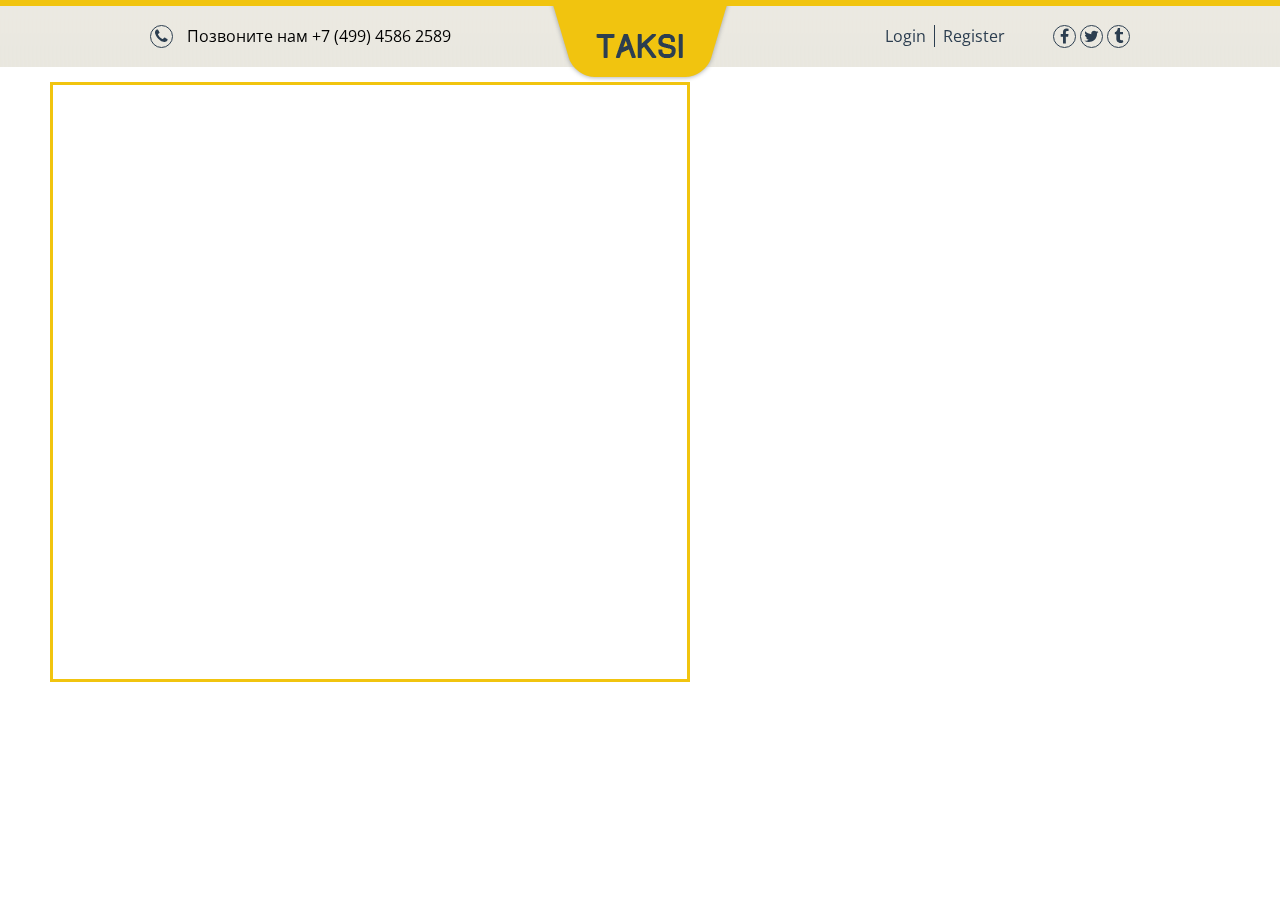
==== commit bc48b7e4: "data" ====
--- a/list.html
+++ b/list.html
@@ -18,11 +18,13 @@
     <![endif]-->
     <script src="http://api-maps.yandex.ru/2.1/?lang=ru_RU" type="text/javascript"></script>
     <script src="http://ajax.googleapis.com/ajax/libs/jquery/1.11.1/jquery.min.js"></script>
+    <script src="http://underscorejs.org/underscore-min.js"></script>
     <script src="js/libs/angular-1.3.5.js"></script>
     <script src="js/libs/angular-ui-router.js"></script>
     <script src="js/app.js"></script>
     <script src="js/common.js"></script>
     <script src="js/list.js"></script>
+    <script src="js/data.js"></script>
     <script src="js/list.filter.js"></script>
     <link href="http://maxcdn.bootstrapcdn.com/font-awesome/4.2.0/css/font-awesome.min.css" rel="stylesheet">
     <link href='http://fonts.googleapis.com/css?family=Open+Sans:400,300,600|Open+Sans+Condensed:700,300&subset=latin,cyrillic'
--- a/css/scss/list.css
+++ b/css/scss/list.css
@@ -23,14 +23,18 @@
 }
 
 /* line 1, H:/job/projects-active/tennis/scss/modules/_button.scss */
-.m-list-filter .m-list-filter--item, .m-item-details--tags li {
+.m-item-details--tags li, .m-list-filter .m-list-filter--item {
   position: relative;
   line-height: 28px;
   font-size: 13px;
   border-radius: 3px;
 }
-/* line 7, H:/job/projects-active/tennis/scss/modules/_button.scss */
-.m-list-filter .m-list-filter--item:before, .m-item-details--tags li:before {
+/* line 8, H:/job/projects-active/tennis/scss/modules/_button.scss */
+.m-item-details--tags li.is-checked:before, .m-list-filter .is-checked.m-list-filter--item:before {
+  background: #FFF8E2;
+}
+/* line 13, H:/job/projects-active/tennis/scss/modules/_button.scss */
+.m-item-details--tags li:before, .m-list-filter .m-list-filter--item:before {
   position: absolute;
   top: 1px;
   right: 1px;
@@ -43,18 +47,18 @@
   -webkit-box-shadow: 0 0 0 1px rgba(0, 0, 0, 0.2);
   box-shadow: 0 0 0 1px rgba(0, 0, 0, 0.2);
 }
-/* line 21, H:/job/projects-active/tennis/scss/modules/_button.scss */
-.m-list-filter .is-inactive.m-list-filter--item, .m-item-details--tags li.is-inactive {
+/* line 27, H:/job/projects-active/tennis/scss/modules/_button.scss */
+.m-item-details--tags li.is-inactive, .m-list-filter .is-inactive.m-list-filter--item {
   color: #B4B4B4;
 }
-/* line 25, H:/job/projects-active/tennis/scss/modules/_button.scss */
-.m-list-filter .m-list-filter--item > span, .m-item-details--tags li > span {
+/* line 31, H:/job/projects-active/tennis/scss/modules/_button.scss */
+.m-item-details--tags li > span, .m-list-filter .m-list-filter--item > span {
   display: block;
   padding: 0 13px;
   position: relative;
 }
 
-/* line 42, H:/job/projects-active/tennis/scss/modules/_button.scss */
+/* line 48, H:/job/projects-active/tennis/scss/modules/_button.scss */
 .m-list-filter .m-list-filter--item.is-selection:after {
   top: 50%;
   width: 11px;
@@ -67,141 +71,12 @@
   content: '';
   background: url("/img/arrow.svg") 0 0 no-repeat;
 }
-/* line 57, H:/job/projects-active/tennis/scss/modules/_button.scss */
+/* line 63, H:/job/projects-active/tennis/scss/modules/_button.scss */
 .m-list-filter .m-list-filter--item.is-selection > span {
   padding-right: 28px;
 }
 
-/* line 5, H:/job/projects-active/tennis/scss/list.scss */
-html, body {
-  height: 100%;
-}
-
-/* line 10, H:/job/projects-active/tennis/scss/list.scss */
-.m-list-item-right .is-best.m-list-item-right--rating, .m-item-details .is-best.m-item-details-right--rating {
-  border-color: #33cc33;
-}
-
-/* line 15, H:/job/projects-active/tennis/scss/list.scss */
-#map {
-  position: fixed;
-  top: 0;
-  left: 0;
-  right: 0;
-  bottom: 0;
-}
-
-/* line 23, H:/job/projects-active/tennis/scss/list.scss */
-.m-left {
-  position: relative;
-  width: 50%;
-  margin: 15px 0 50px 50px;
-  min-height: 600px;
-  border: 3px solid #f1c40f;
-  background: white;
-}
-
-/* line 33, H:/job/projects-active/tennis/scss/list.scss */
-.m-list {
-  width: 50%;
-  float: left;
-}
-
-/* line 38, H:/job/projects-active/tennis/scss/list.scss */
-.m-list-filter {
-  padding: 5px 7px;
-  border-bottom: 1px #d9d9d9 solid;
-}
-/* line 42, H:/job/projects-active/tennis/scss/list.scss */
-.m-list-filter .m-list-filter--item {
-  margin: 5px 3px;
-}
-/* line 51, H:/job/projects-active/tennis/scss/list.scss */
-.m-list-filter .m-list-filter--item span {
-  color: #2c3e50;
-}
-
-/* line 57, H:/job/projects-active/tennis/scss/list.scss */
-.m-list-item {
-  position: relative;
-  padding: 16px 40px 20px 160px;
-  border-bottom: 1px solid #d9d9d9;
-}
-/* line 62, H:/job/projects-active/tennis/scss/list.scss */
-.m-list-item .m-list-item--img {
-  position: absolute;
-  left: 20px;
-  width: 120px;
-  height: 120px;
-  margin: 4px 0 0;
-}
-/* line 70, H:/job/projects-active/tennis/scss/list.scss */
-.m-list-item .m-list-item--title {
-  display: block;
-  padding: 0 20px 7px 0;
-  font-size: 25px;
-  line-height: 25px;
-}
-/* line 77, H:/job/projects-active/tennis/scss/list.scss */
-.m-list-item .m-list-item--type {
-  display: block;
-  font-size: 15px;
-  line-height: 20px;
-}
-/* line 83, H:/job/projects-active/tennis/scss/list.scss */
-.m-list-item .m-list-item--description {
-  display: block;
-  padding: 6px 0 0;
-  font-size: 15px;
-  font-style: italic;
-  line-height: 20px;
-}
-
-/* line 92, H:/job/projects-active/tennis/scss/list.scss */
-.m-list-item-right {
-  position: absolute;
-  display: block;
-  right: 15px;
-  top: 19px;
-  width: 35px;
-  text-align: center;
-}
-/* line 100, H:/job/projects-active/tennis/scss/list.scss */
-.m-list-item-right .m-list-item-right--rating {
-  display: inline-block;
-  width: 35px;
-  height: 35px;
-  line-height: 31px;
-  color: #2c3e50;
-  border: 2px solid #2c3e50;
-  border-radius: 50%;
-  text-align: center;
-  font-size: 15px;
-  cursor: default;
-}
-
-/* line 109, H:/job/projects-active/tennis/scss/list.scss */
-.m-list-item-address {
-  display: block;
-  padding: 5px 0 0;
-  font-size: 12px;
-  line-height: 20px;
-  color: #2c3e50;
-}
-/* line 116, H:/job/projects-active/tennis/scss/list.scss */
-.m-list-item-address .m-list-item-address--street {
-  display: block;
-}
-/* line 120, H:/job/projects-active/tennis/scss/list.scss */
-.m-list-item-address .m-list-item-address--phone {
-  display: block;
-}
-/* line 124, H:/job/projects-active/tennis/scss/list.scss */
-.m-list-item-address .m-list-item-address--station {
-  display: block;
-}
-
-/* line 129, H:/job/projects-active/tennis/scss/list.scss */
+/* line 1, H:/job/projects-active/tennis/scss/_list.item.scss */
 .m-item {
   width: 50%;
   margin-left: 50%;
@@ -209,14 +84,14 @@
   padding: 12px 20px 20px 20px;
 }
 
-/* line 136, H:/job/projects-active/tennis/scss/list.scss */
+/* line 8, H:/job/projects-active/tennis/scss/_list.item.scss */
 .m-item-gallery {
   position: relative;
   margin: 0 -20px 32px -20px;
   height: 155px;
   overflow: hidden;
 }
-/* line 144, H:/job/projects-active/tennis/scss/list.scss */
+/* line 16, H:/job/projects-active/tennis/scss/_list.item.scss */
 .m-item-gallery ul {
   overflow: hidden;
   *zoom: 1;
@@ -226,35 +101,35 @@
   width: 9999px;
   margin-left: -40px;
 }
-/* line 154, H:/job/projects-active/tennis/scss/list.scss */
+/* line 26, H:/job/projects-active/tennis/scss/_list.item.scss */
 .m-item-gallery li {
   float: left;
   margin: 0 1px;
 }
-/* line 158, H:/job/projects-active/tennis/scss/list.scss */
+/* line 30, H:/job/projects-active/tennis/scss/_list.item.scss */
 .m-item-gallery li:first-child {
   margin: 0;
 }
-/* line 162, H:/job/projects-active/tennis/scss/list.scss */
+/* line 34, H:/job/projects-active/tennis/scss/_list.item.scss */
 .m-item-gallery li:last-child {
   margin: 0;
 }
-/* line 167, H:/job/projects-active/tennis/scss/list.scss */
+/* line 39, H:/job/projects-active/tennis/scss/_list.item.scss */
 .m-item-gallery .m-item-gallery--item {
   overflow: hidden;
   width: 155px;
   height: 155px;
 }
-/* line 172, H:/job/projects-active/tennis/scss/list.scss */
+/* line 44, H:/job/projects-active/tennis/scss/_list.item.scss */
 .m-item-gallery .m-item-gallery--item img {
   width: 100%;
 }
 
-/* line 178, H:/job/projects-active/tennis/scss/list.scss */
+/* line 50, H:/job/projects-active/tennis/scss/_list.item.scss */
 .m-item-details {
   position: relative;
 }
-/* line 181, H:/job/projects-active/tennis/scss/list.scss */
+/* line 53, H:/job/projects-active/tennis/scss/_list.item.scss */
 .m-item-details .m-item-details--title {
   width: 70%;
   font-size: 30px;
@@ -263,34 +138,34 @@
   cursor: default;
   margin: -7px 0 0;
 }
-/* line 190, H:/job/projects-active/tennis/scss/list.scss */
+/* line 62, H:/job/projects-active/tennis/scss/_list.item.scss */
 .m-item-details .m-item-details--row {
   font-size: 14px;
   line-height: 25px;
 }
-/* line 195, H:/job/projects-active/tennis/scss/list.scss */
+/* line 67, H:/job/projects-active/tennis/scss/_list.item.scss */
 .m-item-details .m-item-details--type {
   display: inline-block;
   line-height: 25px;
 }
-/* line 200, H:/job/projects-active/tennis/scss/list.scss */
+/* line 72, H:/job/projects-active/tennis/scss/_list.item.scss */
 .m-item-details .m-item-details--price {
   display: inline-block;
   line-height: 25px;
   margin-left: 16px;
 }
-/* line 206, H:/job/projects-active/tennis/scss/list.scss */
+/* line 78, H:/job/projects-active/tennis/scss/_list.item.scss */
 .m-item-details .m-item-details--description {
   padding: 14px 50px 16px 0;
   font-size: 15px;
   line-height: 20px;
   cursor: default;
 }
-/* line 213, H:/job/projects-active/tennis/scss/list.scss */
+/* line 85, H:/job/projects-active/tennis/scss/_list.item.scss */
 .m-item-details .m-item-details--address-and-hours {
   padding: 16px 0 24px;
 }
-/* line 217, H:/job/projects-active/tennis/scss/list.scss */
+/* line 89, H:/job/projects-active/tennis/scss/_list.item.scss */
 .m-item-details .m-item-details-right--rating {
   display: inline-block;
   width: 76px;
@@ -306,80 +181,80 @@
   font-size: 30px;
 }
 
-/* line 229, H:/job/projects-active/tennis/scss/list.scss */
+/* line 101, H:/job/projects-active/tennis/scss/_list.item.scss */
 .m-item-details--tags {
   padding-top: 16px;
 }
-/* line 233, H:/job/projects-active/tennis/scss/list.scss */
+/* line 105, H:/job/projects-active/tennis/scss/_list.item.scss */
 .m-item-details--tags li {
   display: inline-block;
 }
-/* line 238, H:/job/projects-active/tennis/scss/list.scss */
+/* line 110, H:/job/projects-active/tennis/scss/_list.item.scss */
 .m-item-details--tags .fa {
   padding-right: 4px;
   margin-left: -4px;
 }
-/* line 243, H:/job/projects-active/tennis/scss/list.scss */
+/* line 115, H:/job/projects-active/tennis/scss/_list.item.scss */
 .m-item-details--tags .fa-check {
   color: #33cc33;
 }
-/* line 247, H:/job/projects-active/tennis/scss/list.scss */
+/* line 119, H:/job/projects-active/tennis/scss/_list.item.scss */
 .m-item-details--tags .fa-times {
   color: red;
   opacity: 0.4;
 }
 
-/* line 254, H:/job/projects-active/tennis/scss/list.scss */
+/* line 126, H:/job/projects-active/tennis/scss/_list.item.scss */
 .m-item-details-address span {
   font-size: 15px;
   line-height: 25px;
   cursor: default;
 }
-/* line 260, H:/job/projects-active/tennis/scss/list.scss */
+/* line 132, H:/job/projects-active/tennis/scss/_list.item.scss */
 .m-item-details-address .m-item-details-address--street {
   display: block;
 }
-/* line 264, H:/job/projects-active/tennis/scss/list.scss */
+/* line 136, H:/job/projects-active/tennis/scss/_list.item.scss */
 .m-item-details-address .m-item-details-address--phone {
   display: block;
 }
-/* line 268, H:/job/projects-active/tennis/scss/list.scss */
+/* line 140, H:/job/projects-active/tennis/scss/_list.item.scss */
 .m-item-details-address .m-item-details-address--site {
   display: block;
 }
-/* line 272, H:/job/projects-active/tennis/scss/list.scss */
+/* line 144, H:/job/projects-active/tennis/scss/_list.item.scss */
 .m-item-details-address .m-item-details-address--station {
   display: block;
 }
 
-/* line 277, H:/job/projects-active/tennis/scss/list.scss */
+/* line 149, H:/job/projects-active/tennis/scss/_list.item.scss */
 .m-item-details-hours {
   display: none;
 }
 
-/* line 281, H:/job/projects-active/tennis/scss/list.scss */
+/* line 153, H:/job/projects-active/tennis/scss/_list.item.scss */
 .m-item-detailed {
   padding-bottom: 24px;
   display: none;
 }
-/* line 285, H:/job/projects-active/tennis/scss/list.scss */
+/* line 157, H:/job/projects-active/tennis/scss/_list.item.scss */
 .m-item-detailed dl {
   font-size: 15px;
   line-height: 20px;
   padding: 15px 15px 14px;
   border-bottom: 1px solid #dcdcdc;
 }
-/* line 291, H:/job/projects-active/tennis/scss/list.scss */
+/* line 163, H:/job/projects-active/tennis/scss/_list.item.scss */
 .m-item-detailed dl:last-child {
   border-bottom: none;
 }
-/* line 296, H:/job/projects-active/tennis/scss/list.scss */
+/* line 168, H:/job/projects-active/tennis/scss/_list.item.scss */
 .m-item-detailed dt {
   display: inline-block;
   vertical-align: top;
   width: 30%;
 }
-/* line 302, H:/job/projects-active/tennis/scss/list.scss */
+/* line 174, H:/job/projects-active/tennis/scss/_list.item.scss */
 .m-item-detailed dd {
   display: inline-block;
   vertical-align: top;
@@ -387,73 +262,73 @@
   overflow: hidden;
 }
 
-/* line 311, H:/job/projects-active/tennis/scss/list.scss */
+/* line 183, H:/job/projects-active/tennis/scss/_list.item.scss */
 .m-item-reviews.is-large {
   margin: 0 -20px -20px -20px;
 }
 
-/* line 316, H:/job/projects-active/tennis/scss/list.scss */
+/* line 188, H:/job/projects-active/tennis/scss/_list.item.scss */
 .m-item-reviews-header {
   overflow: hidden;
   *zoom: 1;
   background: #eee;
   padding: 15px 20px;
 }
-/* line 322, H:/job/projects-active/tennis/scss/list.scss */
+/* line 194, H:/job/projects-active/tennis/scss/_list.item.scss */
 .m-item-reviews-header .m-item-reviews-header--count {
   float: left;
 }
-/* line 326, H:/job/projects-active/tennis/scss/list.scss */
+/* line 198, H:/job/projects-active/tennis/scss/_list.item.scss */
 .m-item-reviews-header .m-item-reviews-header--sort {
   float: right;
 }
-/* line 329, H:/job/projects-active/tennis/scss/list.scss */
+/* line 201, H:/job/projects-active/tennis/scss/_list.item.scss */
 .m-item-reviews-header .m-item-reviews-header--sort ul {
   display: inline-block;
   padding-left: 10px;
 }
-/* line 334, H:/job/projects-active/tennis/scss/list.scss */
+/* line 206, H:/job/projects-active/tennis/scss/_list.item.scss */
 .m-item-reviews-header .m-item-reviews-header--sort li {
   display: inline-block;
 }
-/* line 338, H:/job/projects-active/tennis/scss/list.scss */
+/* line 210, H:/job/projects-active/tennis/scss/_list.item.scss */
 .m-item-reviews-header .m-item-reviews-header--sort li:last-child:before {
   content: "/ ";
 }
 
-/* line 346, H:/job/projects-active/tennis/scss/list.scss */
+/* line 218, H:/job/projects-active/tennis/scss/_list.item.scss */
 .m-item-reviews-list {
   background: #f6f6f6;
 }
 
-/* line 350, H:/job/projects-active/tennis/scss/list.scss */
+/* line 222, H:/job/projects-active/tennis/scss/_list.item.scss */
 .m-item-review {
   border-top: 1px solid #d9d9d9;
   margin: 0 20px;
   padding: 20px 0 0;
 }
-/* line 355, H:/job/projects-active/tennis/scss/list.scss */
+/* line 227, H:/job/projects-active/tennis/scss/_list.item.scss */
 .m-item-review:first-child {
   border-top: none;
 }
-/* line 359, H:/job/projects-active/tennis/scss/list.scss */
+/* line 231, H:/job/projects-active/tennis/scss/_list.item.scss */
 .m-item-review .m-item-review--text {
   font-size: 15px;
   line-height: 20px;
 }
 
-/* line 365, H:/job/projects-active/tennis/scss/list.scss */
+/* line 237, H:/job/projects-active/tennis/scss/_list.item.scss */
 .m-item-review-info {
   line-height: 28px;
   padding: 16px 0 20px;
 }
-/* line 369, H:/job/projects-active/tennis/scss/list.scss */
+/* line 241, H:/job/projects-active/tennis/scss/_list.item.scss */
 .m-item-review-info .m-item-review-info--avatar, .m-item-review-info .m-item-review-info--user, .m-item-review-info .m-item-review-info--date {
   line-height: 30px;
   vertical-align: middle;
   display: inline-block;
 }
-/* line 375, H:/job/projects-active/tennis/scss/list.scss */
+/* line 247, H:/job/projects-active/tennis/scss/_list.item.scss */
 .m-item-review-info .m-item-review-info--avatar {
   -webkit-border-radius: 15px;
   -moz-border-radius: 15px;
@@ -465,16 +340,145 @@
   overflow: hidden;
   background-clip: padding-box;
 }
-/* line 384, H:/job/projects-active/tennis/scss/list.scss */
+/* line 256, H:/job/projects-active/tennis/scss/_list.item.scss */
 .m-item-review-info .m-item-review-info--avatar img {
   width: 30px;
   height: 30px;
 }
-/* line 390, H:/job/projects-active/tennis/scss/list.scss */
+/* line 262, H:/job/projects-active/tennis/scss/_list.item.scss */
 .m-item-review-info .m-item-review-info--user {
   margin: 0 10px;
 }
-/* line 396, H:/job/projects-active/tennis/scss/list.scss */
+/* line 268, H:/job/projects-active/tennis/scss/_list.item.scss */
 .m-item-review-info .m-item-review-info--date {
   margin: 0 10px;
 }
+
+/* line 6, H:/job/projects-active/tennis/scss/list.scss */
+html, body {
+  height: 100%;
+}
+
+/* line 11, H:/job/projects-active/tennis/scss/list.scss */
+.m-item-details .is-best.m-item-details-right--rating, .m-list-item-right .is-best.m-list-item-right--rating {
+  border-color: #33cc33;
+}
+
+/* line 16, H:/job/projects-active/tennis/scss/list.scss */
+#map {
+  position: fixed;
+  top: 0;
+  left: 0;
+  right: 0;
+  bottom: 0;
+}
+
+/* line 24, H:/job/projects-active/tennis/scss/list.scss */
+.m-left {
+  position: relative;
+  width: 50%;
+  margin: 15px 0 50px 50px;
+  min-height: 600px;
+  border: 3px solid #f1c40f;
+  background: white;
+}
+
+/* line 34, H:/job/projects-active/tennis/scss/list.scss */
+.m-list {
+  width: 50%;
+  float: left;
+}
+
+/* line 39, H:/job/projects-active/tennis/scss/list.scss */
+.m-list-filter {
+  padding: 5px 7px;
+  border-bottom: 1px #d9d9d9 solid;
+}
+/* line 43, H:/job/projects-active/tennis/scss/list.scss */
+.m-list-filter .m-list-filter--item {
+  margin: 5px 3px;
+}
+/* line 52, H:/job/projects-active/tennis/scss/list.scss */
+.m-list-filter .m-list-filter--item span {
+  color: #2c3e50;
+}
+
+/* line 58, H:/job/projects-active/tennis/scss/list.scss */
+.m-list-item {
+  position: relative;
+  padding: 16px 40px 20px 160px;
+  border-bottom: 1px solid #d9d9d9;
+}
+/* line 63, H:/job/projects-active/tennis/scss/list.scss */
+.m-list-item .m-list-item--img {
+  position: absolute;
+  left: 20px;
+  width: 120px;
+  height: 120px;
+  margin: 4px 0 0;
+}
+/* line 71, H:/job/projects-active/tennis/scss/list.scss */
+.m-list-item .m-list-item--title {
+  display: block;
+  padding: 0 20px 7px 0;
+  font-size: 25px;
+  line-height: 25px;
+}
+/* line 78, H:/job/projects-active/tennis/scss/list.scss */
+.m-list-item .m-list-item--type {
+  display: block;
+  font-size: 15px;
+  line-height: 20px;
+}
+/* line 84, H:/job/projects-active/tennis/scss/list.scss */
+.m-list-item .m-list-item--description {
+  display: block;
+  padding: 6px 0 0;
+  font-size: 15px;
+  font-style: italic;
+  line-height: 20px;
+}
+
+/* line 93, H:/job/projects-active/tennis/scss/list.scss */
+.m-list-item-right {
+  position: absolute;
+  display: block;
+  right: 15px;
+  top: 19px;
+  width: 35px;
+  text-align: center;
+}
+/* line 101, H:/job/projects-active/tennis/scss/list.scss */
+.m-list-item-right .m-list-item-right--rating {
+  display: inline-block;
+  width: 35px;
+  height: 35px;
+  line-height: 31px;
+  color: #2c3e50;
+  border: 2px solid #2c3e50;
+  border-radius: 50%;
+  text-align: center;
+  font-size: 15px;
+  cursor: default;
+}
+
+/* line 110, H:/job/projects-active/tennis/scss/list.scss */
+.m-list-item-address {
+  display: block;
+  padding: 5px 0 0;
+  font-size: 12px;
+  line-height: 20px;
+  color: #2c3e50;
+}
+/* line 117, H:/job/projects-active/tennis/scss/list.scss */
+.m-list-item-address .m-list-item-address--street {
+  display: block;
+}
+/* line 121, H:/job/projects-active/tennis/scss/list.scss */
+.m-list-item-address .m-list-item-address--phone {
+  display: block;
+}
+/* line 125, H:/job/projects-active/tennis/scss/list.scss */
+.m-list-item-address .m-list-item-address--station {
+  display: block;
+}
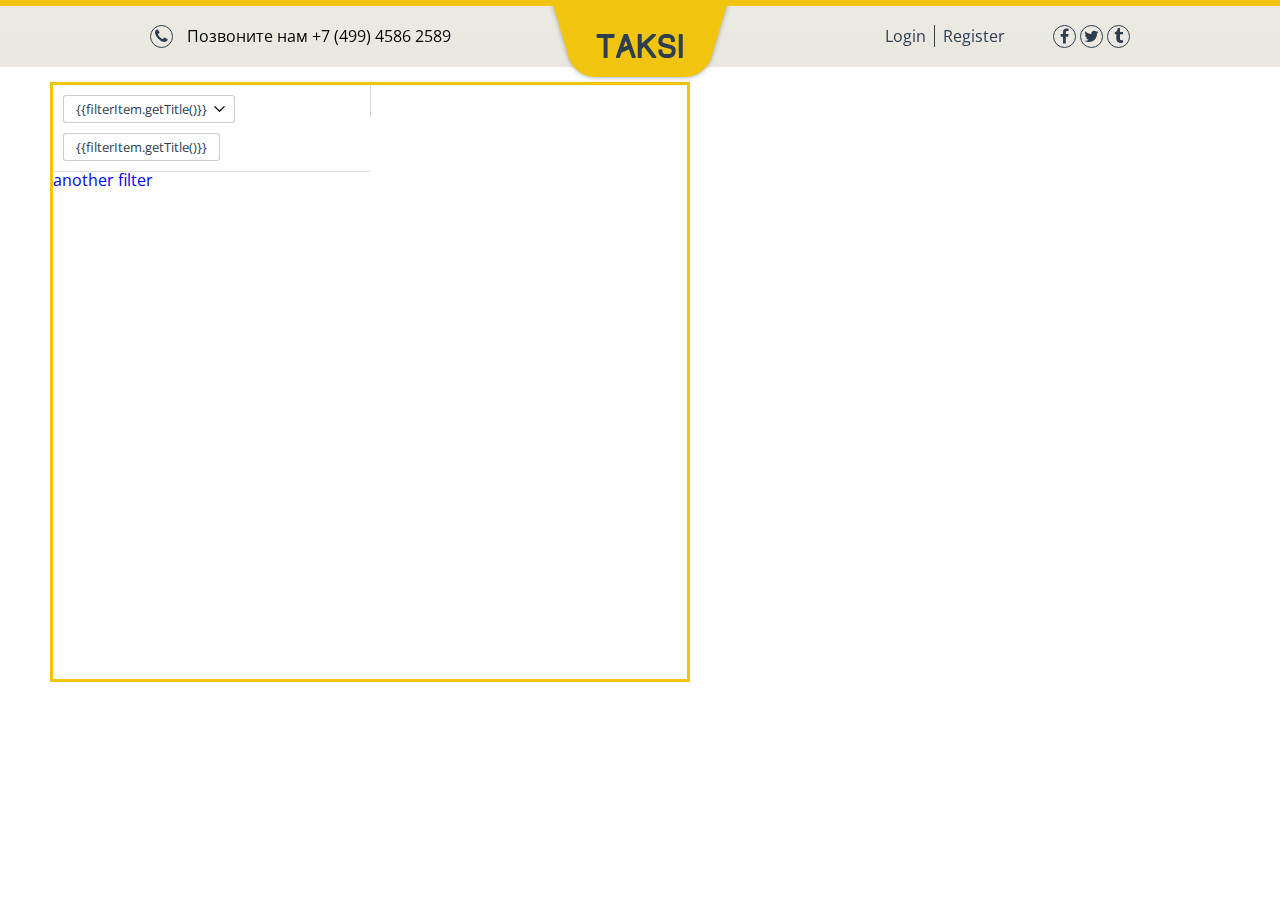
==== commit 9b6fc20a: "vimeo and other changes" ====
--- a/list.html
+++ b/list.html
@@ -76,7 +76,7 @@
     <div id="map">
     </div>
 
-    <div class="m-left">
+    <div class="m-left" ng-controller="ListAndItemController">
         <div ui-view></div>
         <div ng-controller="FilterController" ng-include="'/partials/partial-list-list.html'"></div>
         <div ng-controller="ItemController" ng-include="'/partials/partial-list-item.html'"></div>
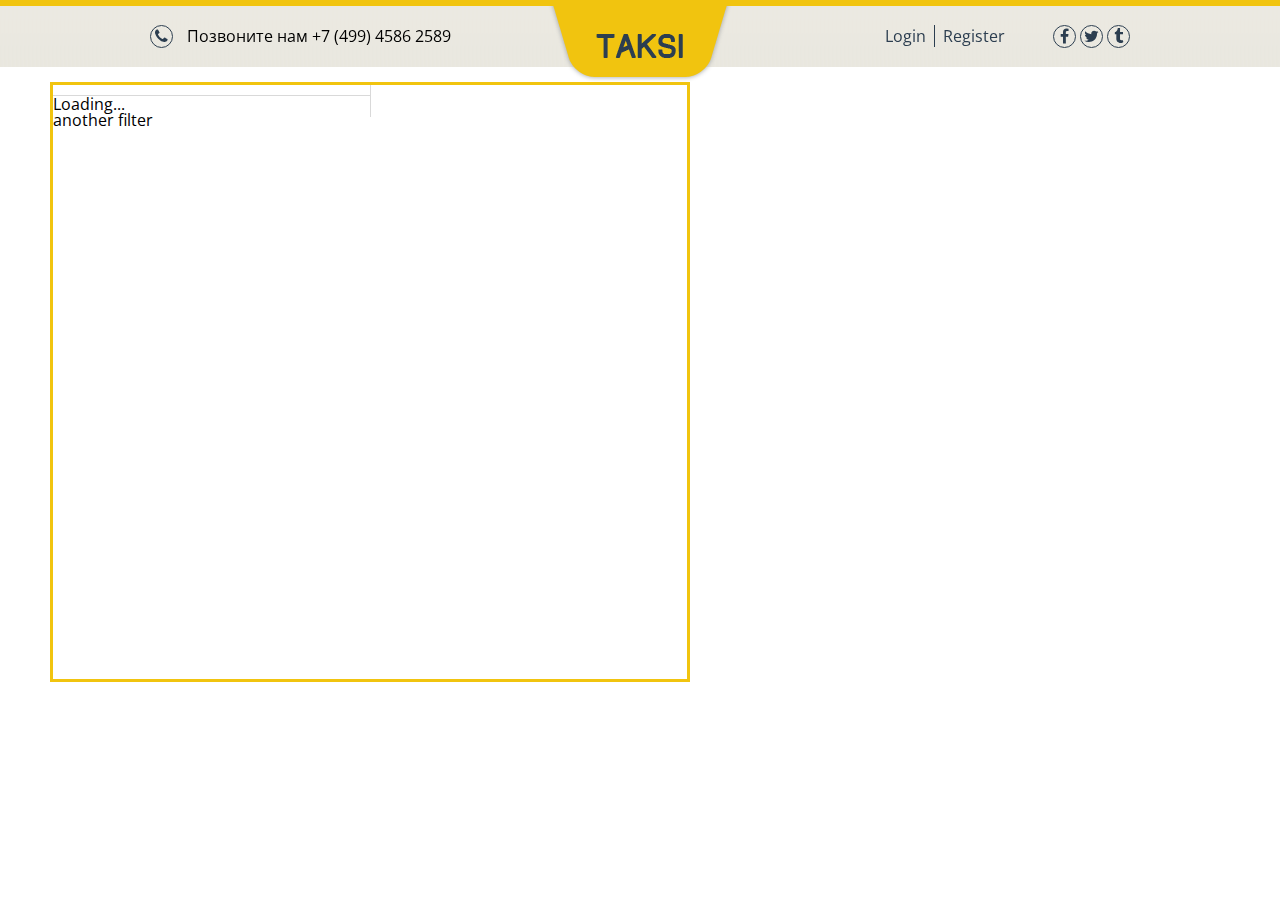
==== commit db324877: "filter url <-> model" ====
--- a/list.html
+++ b/list.html
@@ -20,7 +20,8 @@
     <script src="http://ajax.googleapis.com/ajax/libs/jquery/1.11.1/jquery.min.js"></script>
     <script src="http://underscorejs.org/underscore-min.js"></script>
     <script src="js/libs/angular-1.3.5.js"></script>
-    <script src="js/libs/angular-ui-router.js"></script>
+    <script src="js/libs/vimeo.js"></script>
+    <script src="js/libs/utils.array-fix.js"></script>
     <script src="js/app.js"></script>
     <script src="js/common.js"></script>
     <script src="js/list.js"></script>
@@ -77,7 +78,6 @@
     </div>
 
     <div class="m-left" ng-controller="ListAndItemController">
-        <div ui-view></div>
         <div ng-controller="FilterController" ng-include="'/partials/partial-list-list.html'"></div>
         <div ng-controller="ItemController" ng-include="'/partials/partial-list-item.html'"></div>
     </div>
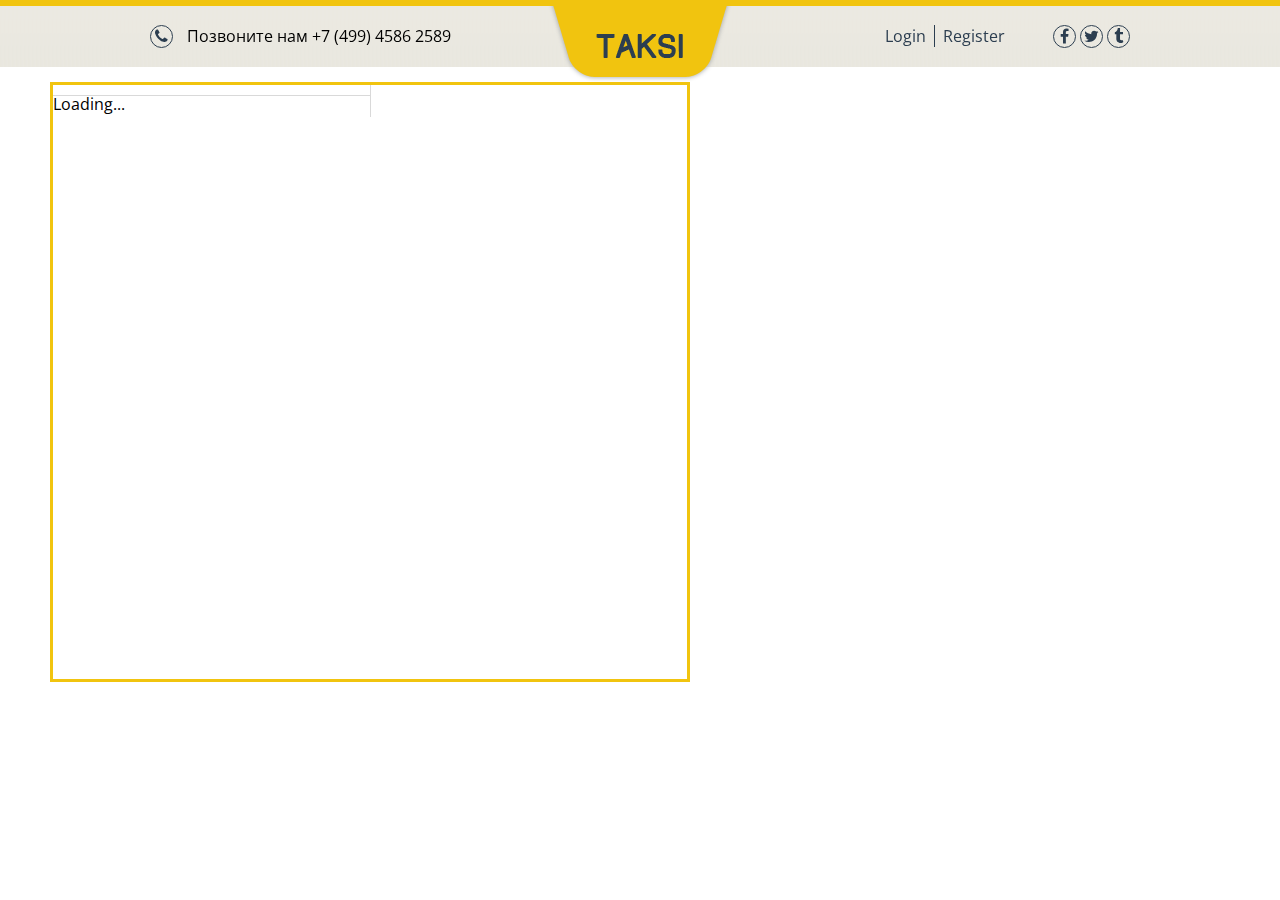
==== commit c538626d: "hide dropdown" ====
--- a/list.html
+++ b/list.html
@@ -27,6 +27,9 @@
     <script src="js/list.js"></script>
     <script src="js/data.js"></script>
     <script src="js/list.filter.js"></script>
+    <script src="js/libs/angular.latest.js"></script>
+    <script src="js/libs/angular.onClickOutside.js"></script>
+    <script src="js/libs/angular.safeApply.js"></script>
     <link href="http://maxcdn.bootstrapcdn.com/font-awesome/4.2.0/css/font-awesome.min.css" rel="stylesheet">
     <link href='http://fonts.googleapis.com/css?family=Open+Sans:400,300,600|Open+Sans+Condensed:700,300&subset=latin,cyrillic'
           rel='stylesheet' type='text/css'>
